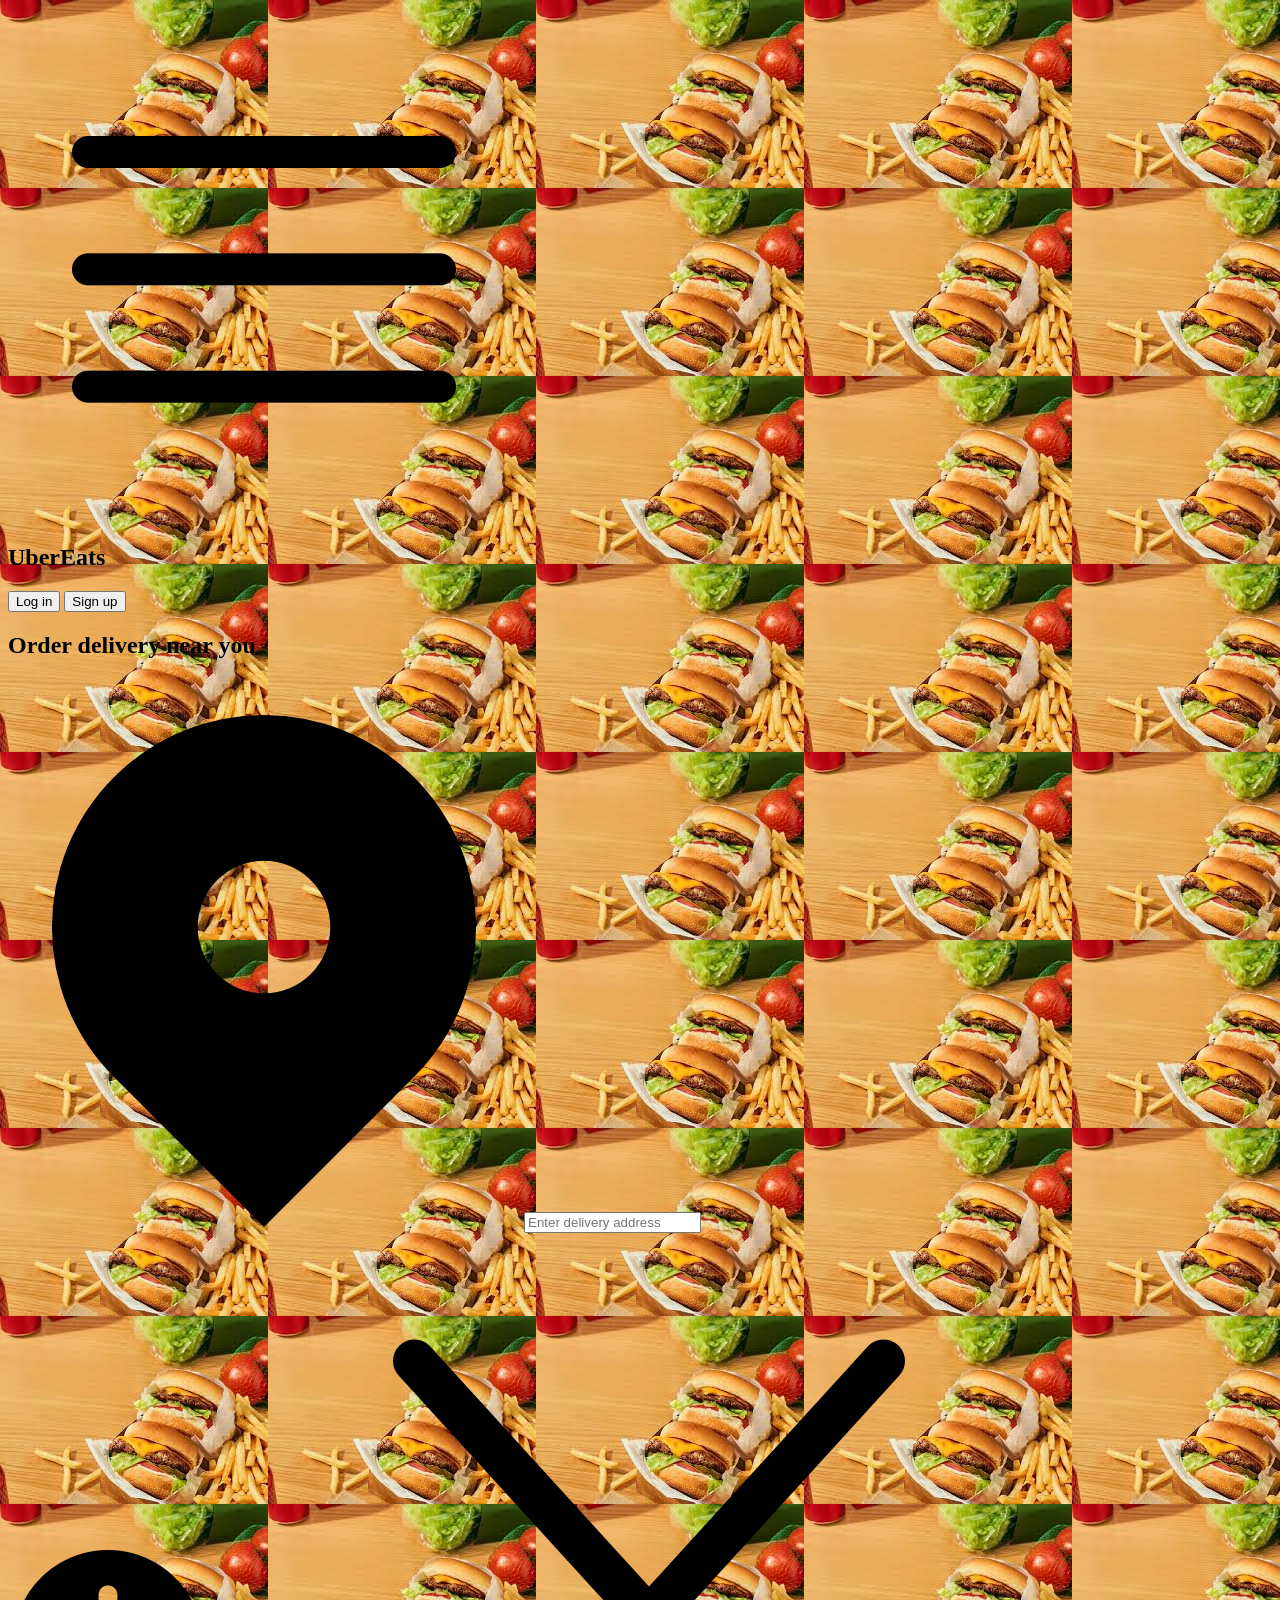
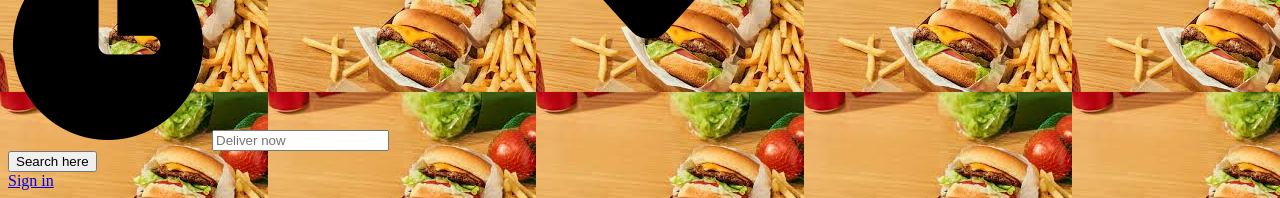
==== index.html @ 658a6541 "my first project" ====
<!DOCTYPE html>
<html lang="en">
<head>
    <meta charset="UTF-8">
    <meta name="viewport" content="width=device-width, initial-scale=1.0">
    <title>Uber Eats</title>
    <link rel="stylesheet" href="css/style.css">
</head>
<body background="backgd.jpg">
    <nav>
        <img src="menu.png" alt="">
        <h2><span class="highlight">Uber</span>Eats</h2>  
    <div class="right"> 
        <button class="logs">Log in</button>
        <button class="sign">Sign up</button>
    </div>
    </nav>

    <section>
        <h1>Order delivery near you</h1>
        <form action="" class="form"><br><br>
             <div class="addressBox">
                <img src="location.png" class="location-icon">
                <input type="text" name="" placeholder="Enter delivery address" class="firstbox">
             </div>

             <div class="deliverBox">
                <img src="clock.png" class="clock-icon">
                <input type="text" placeholder="Deliver now" class="secondbox">
                <img src="arrow.png" class="arrow-icon">
             </div>
            </form> 
            <div class="search">
                <button>Search here</button>
            </div>   
             <div class="signIn">
                <a href="#">Sign in</a>
            </div>
    </section>
</body>
</html>
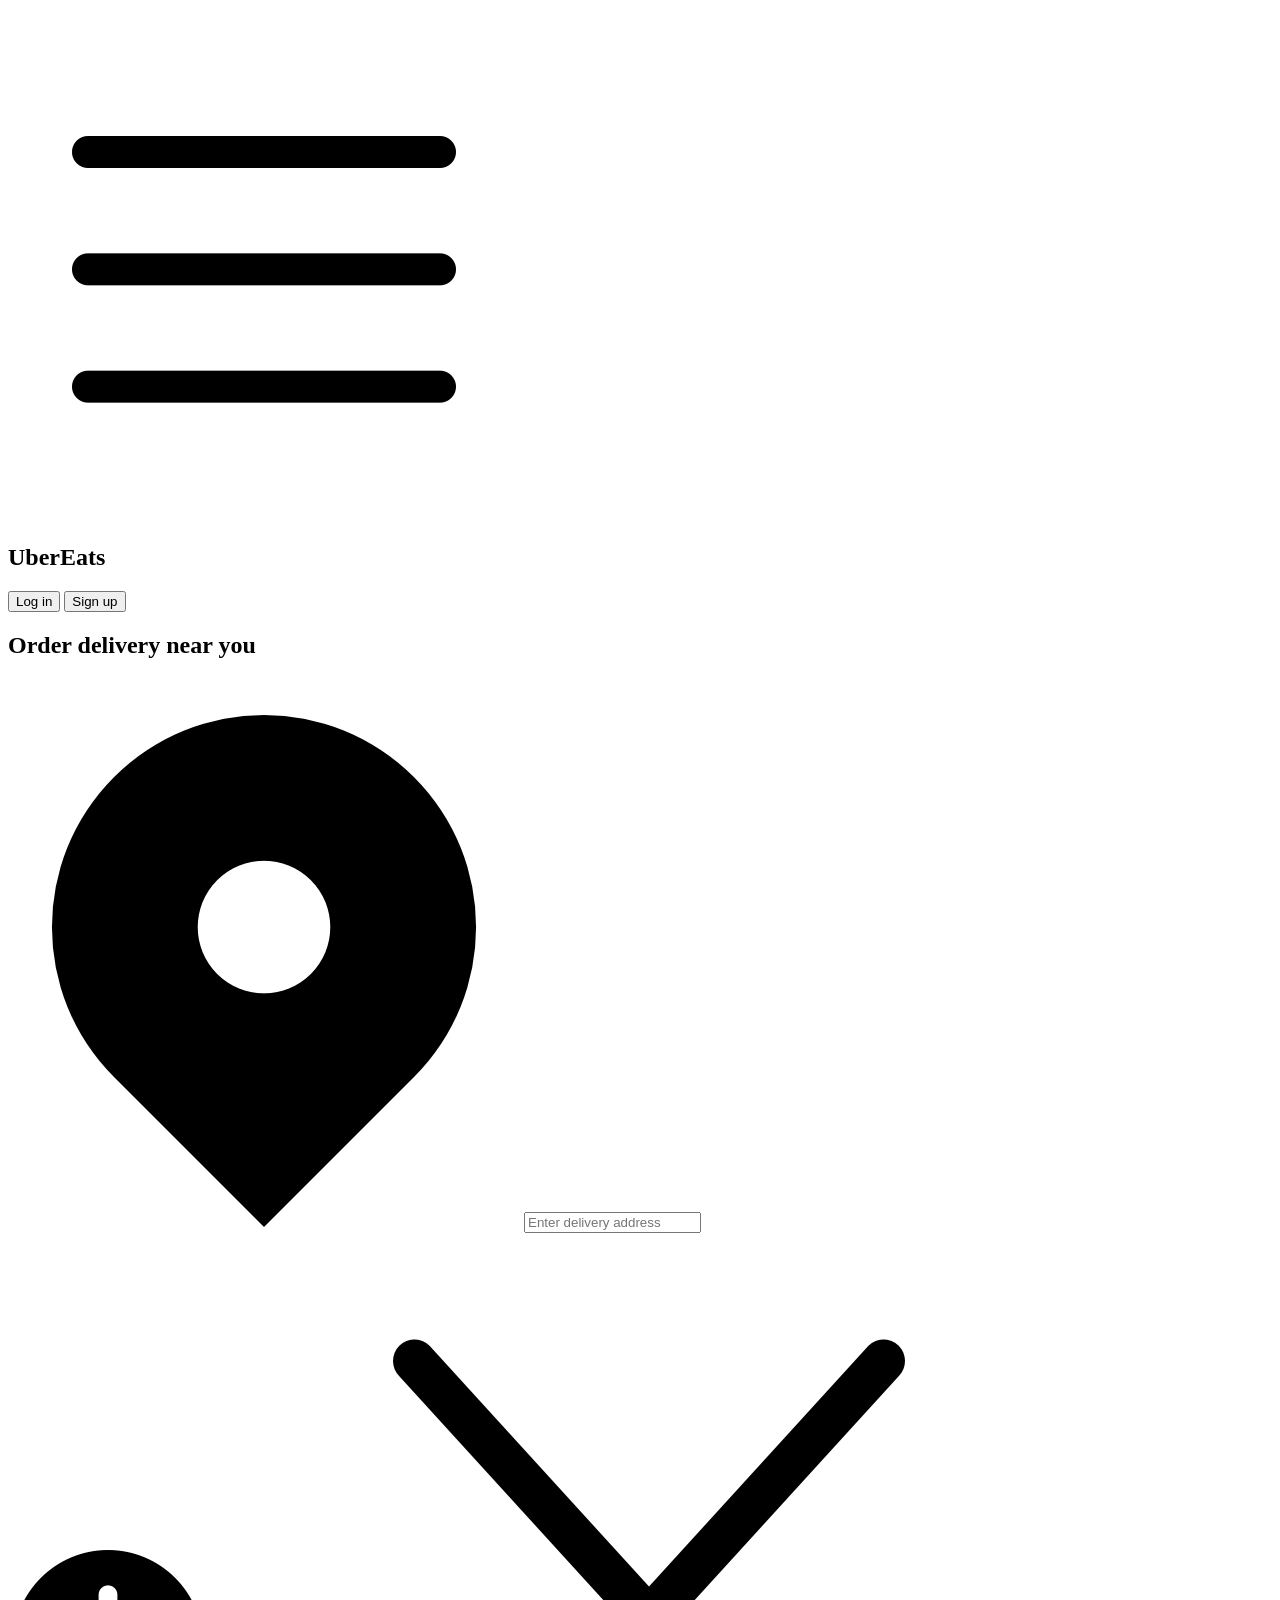
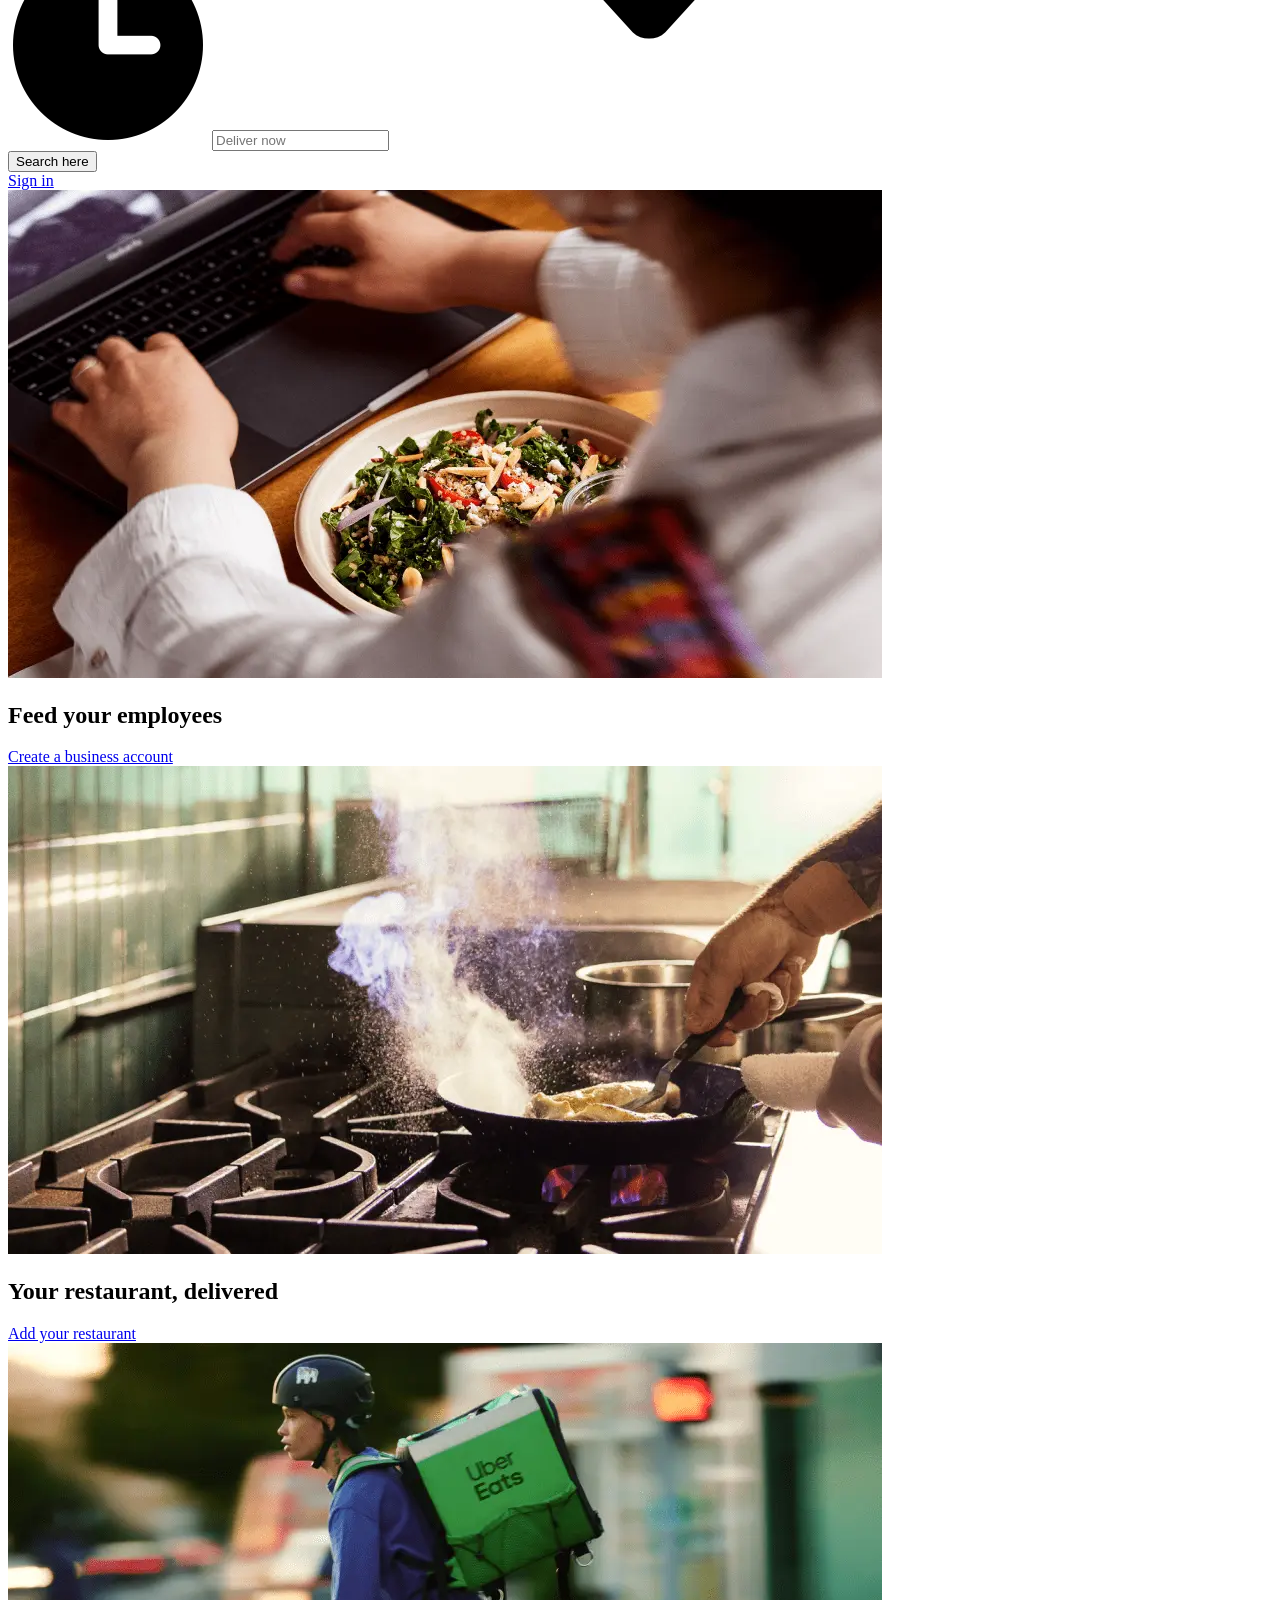
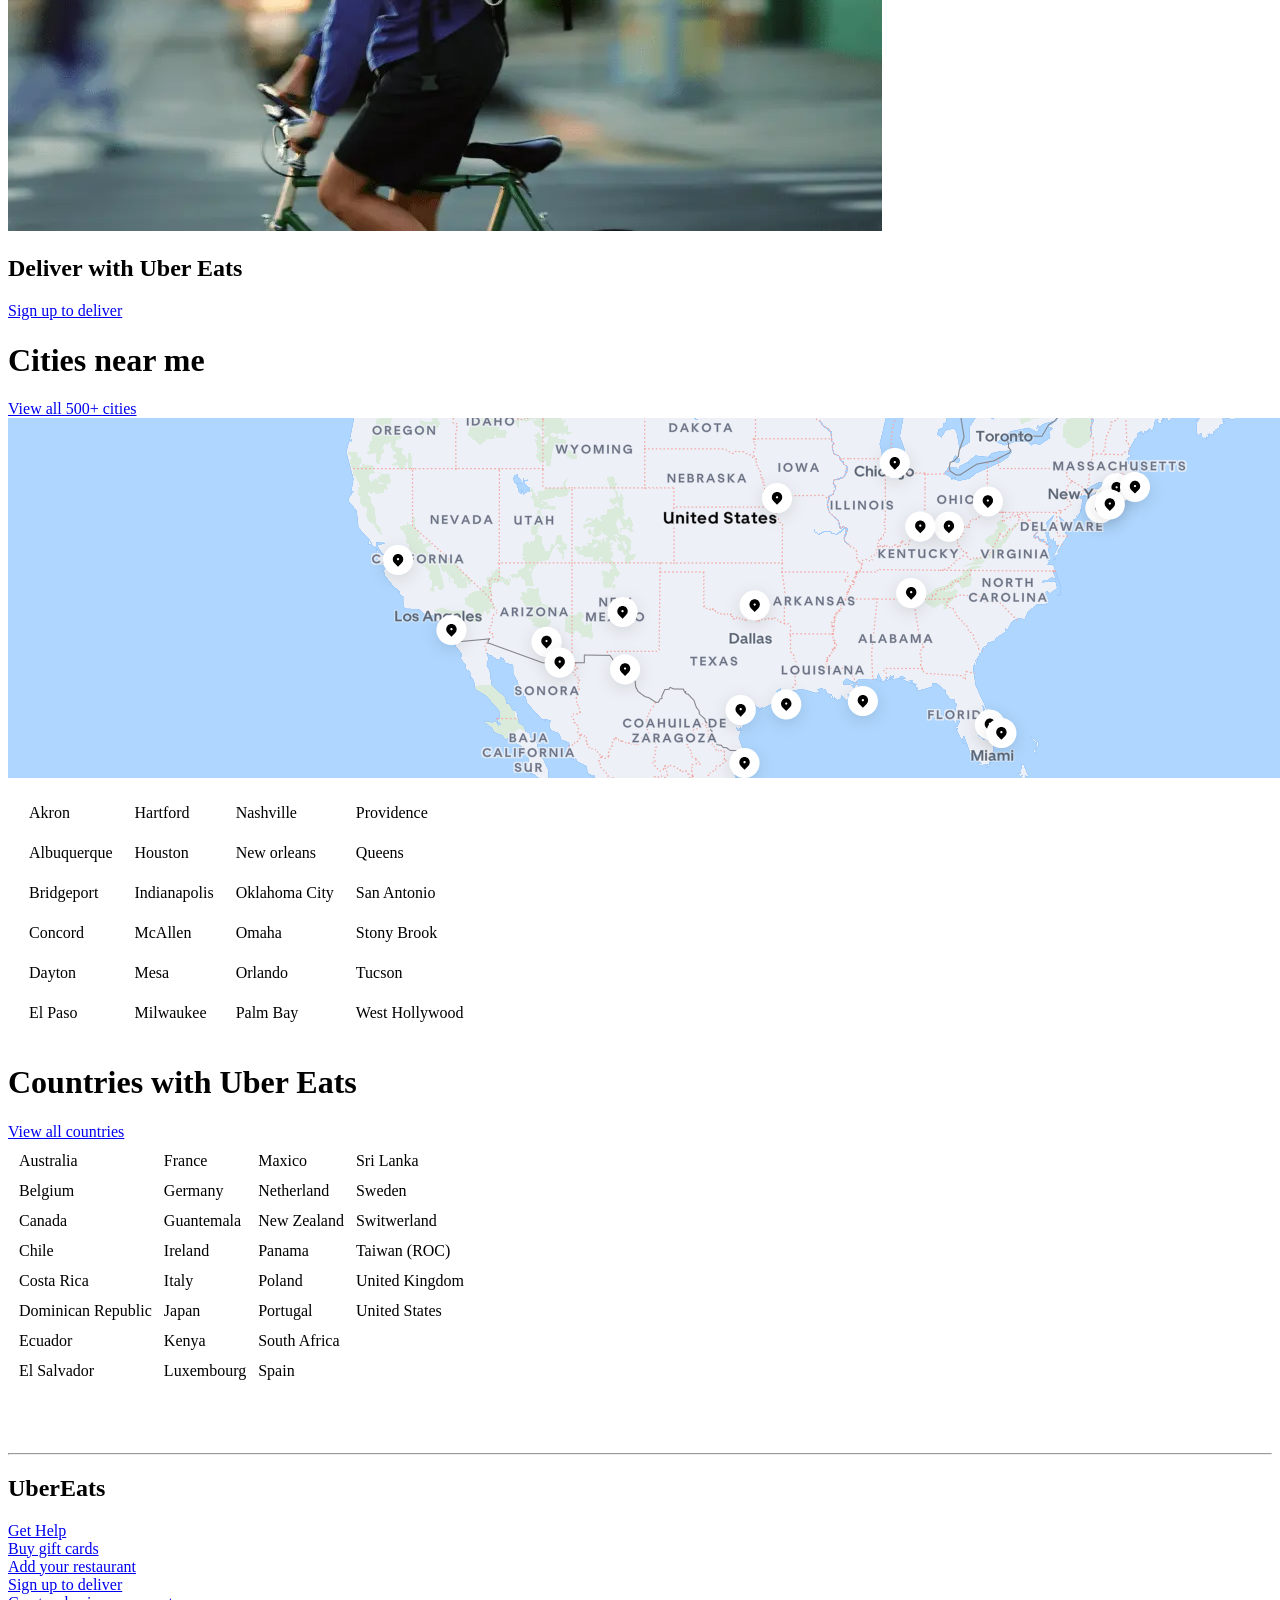
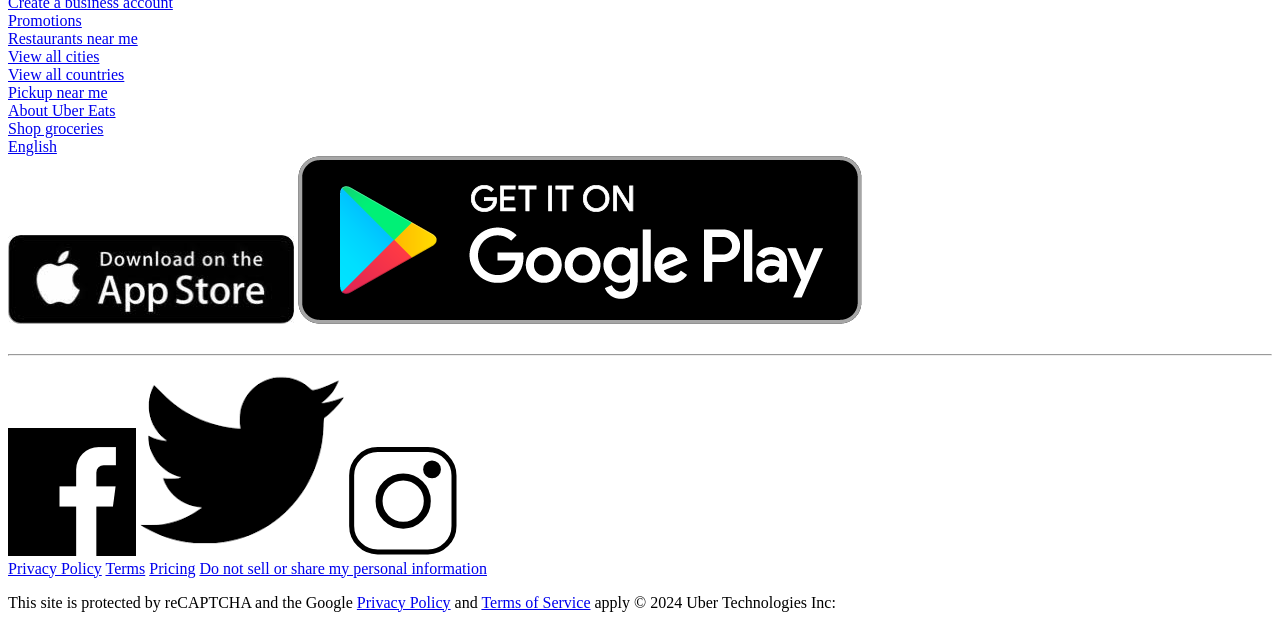
==== commit ceb13974: "new changes" ====
--- a/index.html
+++ b/index.html
@@ -6,7 +6,8 @@
     <title>Uber Eats</title>
     <link rel="stylesheet" href="css/style.css">
 </head>
-<body background="backgd.jpg">
+<body>
+    <div class="first-container">
     <nav>
         <img src="menu.png" alt="">
         <h2><span class="highlight">Uber</span>Eats</h2>  
@@ -15,7 +16,6 @@
         <button class="sign">Sign up</button>
     </div>
     </nav>
-
     <section>
         <h1>Order delivery near you</h1>
         <form action="" class="form"><br><br>
@@ -37,5 +37,174 @@
                 <a href="#">Sign in</a>
             </div>
     </section>
+</div>
+
+<div class="top-container">
+    <div class="first">
+       <img src="pik1.webp" class="pik">
+       <h2>Feed your employees</h2>
+       <a href="#">Create a business account</a>
+    </div>
+    <div class="second">
+        <img src="pik2.webp" class="pik">
+       <h2>Your restaurant, delivered</h2>
+       <a href="#">Add your restaurant</a>
+    </div>
+    <div class="third">
+        <img src="pik3.webp" class="pik">
+       <h2>Deliver with Uber Eats</h2>
+       <a href="#">Sign up to deliver</a>
+    </div>
+</div>
+
+<div class="middle-container">
+    <h1>Cities near me</h1>
+    <a href="#">View all 500+ cities</a>
+    <img src="pik4.png" class="map">
+<br>
+
+<div class="cities">
+<table cellspacing="20">
+    <tr>
+        <td>Akron</td>
+        <td>Hartford</td>
+        <td>Nashville</td>
+        <td>Providence</td>
+    </tr>
+    <tr>
+        <td>Albuquerque</td>
+        <td>Houston</td>
+        <td>New orleans</td>
+        <td>Queens</td>
+    </tr>
+    <tr>
+        <td>Bridgeport</td>
+        <td>Indianapolis</td>
+        <td>Oklahoma City</td>
+        <td>San Antonio</td> 
+    </tr>
+    <tr>
+        <td>Concord</td>
+        <td>McAllen</td>
+        <td>Omaha</td>
+        <td>Stony Brook</td> 
+    </tr>
+    <tr>
+        <td>Dayton</td>
+        <td>Mesa</td>
+        <td>Orlando</td>
+        <td>Tucson</td> 
+    </tr>
+    <tr>
+        <td>El Paso</td>
+        <td>Milwaukee</td>
+        <td>Palm Bay</td>
+        <td>West Hollywood</td> 
+    </tr>
+</table>
+</div>
+<div class="countries">
+    <h1>Countries with Uber Eats</h1>
+    <a href="#">View all countries</a>
+    <table cellspacing="10">
+        <tr>
+            <td>Australia</td>
+            <td>France</td>
+            <td>Maxico</td>
+            <td>Sri Lanka</td> 
+        </tr>
+        <tr>
+            <td>Belgium</td>
+            <td>Germany</td>
+            <td>Netherland</td>
+            <td>Sweden</td> 
+        </tr>
+        <tr>
+            <td>Canada</td>
+            <td>Guantemala</td>
+            <td>New Zealand</td>
+            <td>Switwerland</td> 
+        </tr>
+        <tr>
+            <td>Chile</td>
+            <td>Ireland</td>
+            <td>Panama</td>
+            <td>Taiwan (ROC)</td> 
+        </tr>
+        <tr>
+            <td>Costa Rica</td>
+            <td>Italy</td>
+            <td>Poland</td>
+            <td>United Kingdom</td> 
+        </tr>
+        <tr>
+            <td>Dominican Republic</td>
+            <td>Japan</td>
+            <td>Portugal</td>
+            <td>United States</td> 
+        </tr>
+        <tr>
+            <td>Ecuador</td>
+            <td>Kenya</td>
+            <td>South Africa</td>
+        </tr>
+        <tr>
+            <td>El Salvador</td>
+            <td>Luxembourg</td>
+            <td>Spain</td>
+        </tr>
+    </table>
+</div>
+</div><br><br><br>
+<hr>
+
+<div class="bottom-container">
+    <h2><span class="highlight">Uber</span>Eats</h2>
+    <div class="links">
+    <div class="links-a">
+        <a href="#">Get Help</a><br>
+        <a href="#">Buy gift cards</a><br>
+        <a href="#">Add your restaurant</a><br>
+        <a href="#">Sign up to deliver</a><br>
+        <a href="#">Create a business account</a><br>
+        <a href="#">Promotions</a><br>
+    </div>
+    <div>
+        <a href="#">Restaurants near me</a><br>
+        <a href="#">View all cities</a><br>
+        <a href="#">View all countries</a><br>
+        <a href="#">Pickup near me</a><br>
+        <a href="#">About Uber Eats</a><br>
+        <a href="#">Shop groceries</a><br>
+        <a href="#">English</a><br>
+    </div>
+    </div>
+    <div class="apps">
+         <img src="pik5.jpg" class="app-store">
+         <img src="pik6.png" class="google-play">
+    </div>
+    </div><br>
+
+    <footer><hr>
+        <div class="socials">
+            <img src="pik7.png" class="facebook">
+            <img src="pik8.png" class="twitter">
+            <img src="pik9.png" class="instagram">
+        </div>
+        <div class="link-1">
+            <a href="#">Privacy Policy</a>
+            <a href="#">Terms</a>
+            <a href="#">Pricing</a>
+            <a href="#">Do not sell or share my personal information</a>
+        </div>
+        <div class="link-2">
+            <p>This site is protected by reCAPTCHA and the Google 
+                <a href="#">Privacy Policy</a> and 
+                <a href="#">Terms of Service</a> apply 
+                <span class="copyright">&copy; 2024 Uber Technologies Inc:</span>
+            </p>    
+        </div>
+    </footer>
 </body>
-</html>+</html>
+
